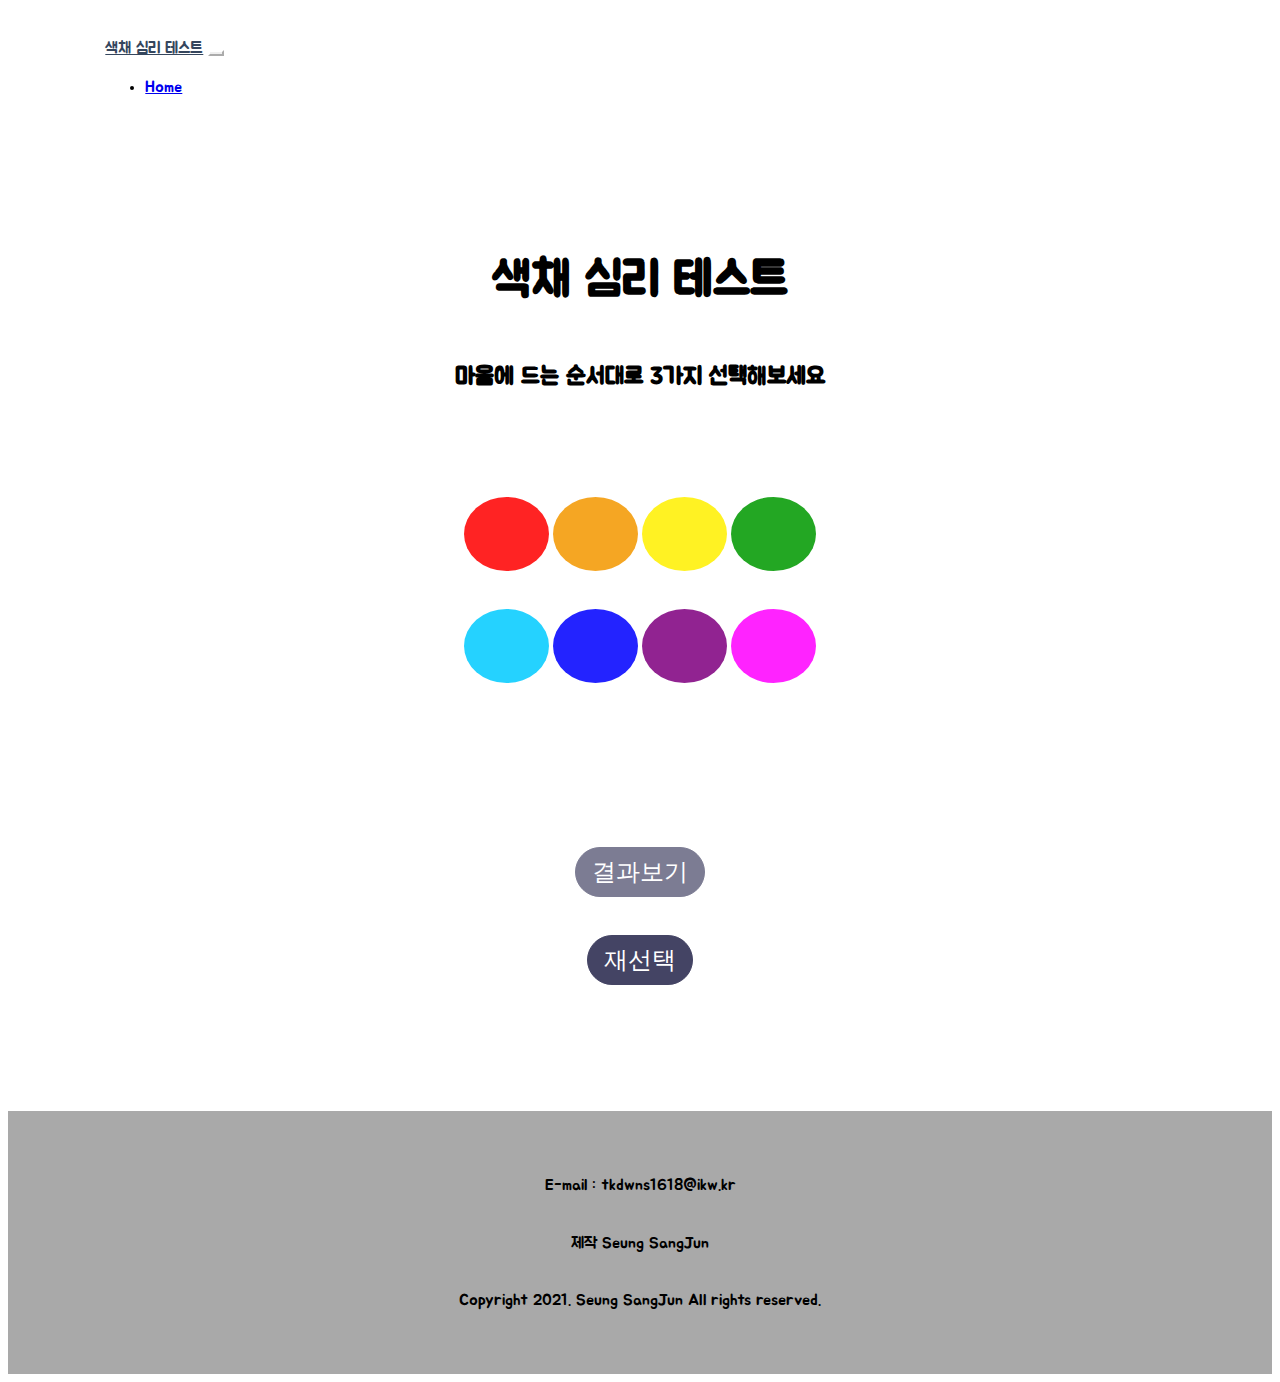
==== index.html @ 50b585b0 "Css change" ====
<!DOCTYPE html>
<html lang="en">

<head>
    <!-- Required meta tags -->
    <meta charset="utf-8">
    <meta name="viewport" content="width=device-width, initial-scale=1">
    <meta name="author" content="상준">
    <meta name="naver-site-verification" content="c66c7bd47a25f1cf93e1c4541ea6fa828162bc7e" />
    <meta name="description" content="8가지 색깔을 통해 당신의 현재 심리상태를 알아봅니다. 마음에 드는 색을 골라 당신의 심리상태를 알아보세요. | 색채심리테스트 | 색깔심리검사">
    <meta name="keywords" content="색깔 테스트, 색채 테스트, 심리, 색깔 검사, 색채 검사, 색깔, 색채, 심리검사, 심리테스트, 인스타 심리 테스트, 인스타 심리, 색깔 심리 검사, 색깔 심리 테스트, 색채 심리 검사, 색채 심리 테스트">
    <meta property="og:type" content="website">
    <meta property="og:title" content="색채 심리 테스트">
    <meta property="og:description" content="8가지 색깔을 통해 당신의 현재 심리상태를 알아봅니다. 마음에 드는 색을 골라 당신의 심리상태를 알아보세요. | 색채심리테스트 | 색깔심리검사">
    <!-- <meta property="og:image" content="http://www.mysite.com/myimage.jpg"> -->
    <meta property="og:url" content="https://color-psy-test.netlify.app/">

    <!-- Bootstrap CSS -->
    <link href="https://cdn.jsdelivr.net/npm/bootstrap@5.0.0-beta2/dist/css/bootstrap.min.css" rel="stylesheet" integrity="sha384-BmbxuPwQa2lc/FVzBcNJ7UAyJxM6wuqIj61tLrc4wSX0szH/Ev+nYRRuWlolflfl" crossorigin="anonymous">
    <link rel="stylesheet" href="./colorstyle.css">
    <link rel="canonical" href="https://color-psy-test.netlify.app/">

    <title>색채 심리 테스트</title>

    <!-- Go to www.addthis.com/dashboard to customize your tools -->
    <script type="text/javascript" src="//s7.addthis.com/js/300/addthis_widget.js#pubid=ra-603cae813960a5e9"></script>
    <!-- Global site tag (gtag.js) - Google Analytics -->
    <script async src="https://www.googletagmanager.com/gtag/js?id=G-629039DNW6"></script>
    <script>
        window.dataLayer = window.dataLayer || [];

        function gtag() {
            dataLayer.push(arguments);
        }
        gtag('js', new Date());

        gtag('config', 'G-629039DNW6');
    </script>
</head>

<body>
    <nav class="navbar navbar-expand-lg navbar-light nav-distance">
        <div class="container-fluid font">
            <a class="navbar-brand font" href="index.html">색채 심리 테스트</a>
            <button class="navbar-toggler" type="button" data-bs-toggle="collapse" data-bs-target="#navbarSupportedContent" aria-controls="navbarSupportedContent" aria-expanded="false" aria-label="Toggle navigation">
            <span class="navbar-toggler-icon"></span>
          </button>
            <div class="collapse navbar-collapse" id="navbarSupportedContent">
                <ul class="navbar-nav me-auto mb-2 mb-lg-0">
                    <li class="nav-item">
                        <a class="nav-link active" aria-current="page" href="index.html">Home</a>
                    </li>
                </ul>
            </div>
        </div>
    </nav>

    <section class="section" id="sectiontitle">
        <h1 class="title font"><b>색채 심리 테스트</b></h1>
        <h2 class="subtitle font">마음에 드는 순서대로 <b>3가지</b> 선택해보세요</h2>
    </section>

    <section class="section" id="resulttext" style="display:none;">
        <h1 class="title font"><b>테스트 결과</b></h1>
    </section>

    <section class="mainsection">
        <div class="color-btn" id="allbtn">
            <div class="color-group01">
                <input class="color-red" id="red" onclick="clickColor()" type="button" value="   "></input>
                <input class="color-orange" id="orange" onclick="clickColor()" type="button" value="   "></input>
                <input class="color-yellow" id="yellow" onclick="clickColor()" type="button" value="   "></input>
                <input class="color-green" id="green" onclick="clickColor()" type="button" value="   "></input>
            </div>
            <div class="color-group02">
                <input class="color-turquoise" id="turquoise" onclick="clickColor()" type="button" value="   "></input>
                <input class="color-blue" id="blue" onclick="clickColor()" type="button" value="   "></input>
                <input class="color-violet" id="violet" onclick="clickColor()" type="button" value="   "></input>
                <input class="color-magenta" id="magenta" onclick="clickColor()" type="button" value="   "></input>
            </div>
        </div>
        <div class="result-main font" id="resultmain" style="display:none;">
            <div class="result-01" id="res01">
                <input id="result-01-box" type="button" value="   "></input>
                <h3 class="title font"><b>나는 어떤 사람인가</b></h3>
            </div>
            <div class="result-02" id="res02">
                <input id="result-02-box" type="button" value="   "></input>
                <h3 class="title font"><b>무의식적 생각</b></h3>
            </div>
            <div class="result-03" id="res03">
                <input id="result-03-box" type="button" value="   "></input>
                <h3 class="title font"><b>목표를 이루기 위해</b></h3>
            </div>
        </div>

        <div class="other-btn font">
            <!-- <input class="stbutton" id="stbtn" onclick="location.href='result.html'" type="button" value="결과보기"></input> -->
            <div class="start-btn" id="startbtn">
                <input class="stbutton" id="stbtn" onclick="resultDisplay()" type="button" value="결과보기" disabled="disabled"></input>
            </div>
            <div class="reselection-btn" id="reselectionbtn">
                <input class="rsltbutton" id="reselbtn" onclick="reselection()" type="button" value="재선택"></input>
            </div>
            <div class="restart-btn" id="restartbtn" style="display:none;">
                <input class="rstbutton" id="rebtn" onclick="restart()" type="button" value="다시 테스트해보기"></input>
            </div>
        </div>

    </section>

    <!-- Go to www.addthis.com/dashboard to customize your tools -->
    <div class="share-box">
        <div class="addthis_inline_share_toolbox_2dx0"></div>
    </div>

    <!-- 광고 -->
    <div class="ad-banner">
        <ins class="kakao_ad_area" style="display:none;" data-ad-unit="DAN-7DgciFks07MJD0vT" data-ad-width="320" data-ad-height="100"></ins>
        <ins class="kakao_ad_area" style="display:none;" data-ad-unit="DAN-l3HA8aJtz7oSst9w" data-ad-width="320" data-ad-height="100"></ins>
    </div>
    <script type="text/javascript" src="//t1.daumcdn.net/kas/static/ba.min.js" async></script>

    <footer class="footer">
        <div class="contact01">
            <a>E-mail : tkdwns1618@ikw.kr</a>
        </div>
        <div class="contact02">
            <a>제작 Seung SangJun</a>
        </div>
        <span class="footer__text"> Copyright 2021. Seung SangJun All rights reserved.</span></footer>

    <!-- Option 1: Bootstrap Bundle with Popper -->
    <script src="https://cdn.jsdelivr.net/npm/bootstrap@5.0.0-beta2/dist/js/bootstrap.bundle.min.js" integrity="sha384-b5kHyXgcpbZJO/tY9Ul7kGkf1S0CWuKcCD38l8YkeH8z8QjE0GmW1gYU5S9FOnJ0" crossorigin="anonymous"></script>
    <script>
        var count = 0;
        var colorArr = new Array(4);

        function clickColor() {
            var color = event.srcElement.id;
            colorArr[count] = color;
            count++;

            if (count < 4) {
                document.getElementById(color).value = " " + count + " ";
            } else {
                alert("3개만 선택 가능합니다! 재선택 버튼을 눌러주세요");
                count = 3;
            }

            if (count == 3) {
                btn_css_change();
                btn_on();
            }
        }

        function reselection() {
            document.getElementById("red").value = "   ";
            document.getElementById("orange").value = "   ";
            document.getElementById("yellow").value = "   ";
            document.getElementById("green").value = "   ";
            document.getElementById("turquoise").value = "   ";
            document.getElementById("blue").value = "   ";
            document.getElementById("violet").value = "   ";
            document.getElementById("magenta").value = "   ";
            count = 0;

            document.getElementByid("testtest").sytle.display = "block";

            btn.style.backgroundColor = "#7C7C93";
            btn.style.borderColor = "#7C7C93";
        }

        function input_append01() {
            app = document.getElementById("res01");
            if (colorArr[0] == "red") {
                app.innerHTML += "<p>남을&nbsp따르기보다&nbsp먼저&nbsp앞서&nbsp이끄는&nbsp성격으로&nbsp사교적이며&nbsp지도력이 있다.&nbsp경쟁심이&nbsp강하고&nbsp정열적이다.&nbsp목표&nbsp달성,&nbsp성공이라는&nbsp말을&nbsp자주&nbsp언급하며,&nbsp계획이나&nbsp전략보다&nbsp결단력을&nbsp믿고&nbsp목표를&nbsp향&nbsp해&nbsp행동한다.&nbsp끊임없이&nbsp에너지가&nbsp솟구치는&nbsp당신,&nbsp논리와&nbsp감정의&nbsp조화를&nbsp위해&nbsp노력하자.</p>";
            } else if (colorArr[0] == "orange") {
                app.innerHTML += "<p>경쾌하고&nbsp;낙천적인&nbsp;성격으로&nbsp;활기차고&nbsp;행복한&nbsp;기질을&nbsp;가진&nbsp;사람이다.&nbsp;인생을&nbsp;즐기면서&nbsp;어느&nbsp;곳이든지&nbsp;능동적으로&nbsp;참여해&nbsp;주위&nbsp;사람들을&nbsp;즐겁게&nbsp;한다.&nbsp;지나친&nbsp;활동은&nbsp;피로를&nbsp;부를&nbsp;수&nbsp;있다.&nbsp;균형&nbsp;있게&nbsp;일의&nbsp;순위를&nbsp;정하고,&nbsp;전체적인&nbsp;상황을&nbsp;살펴보려고&nbsp;노력하자.</p>";
            } else if (colorArr[0] == "yellow") {
                app.innerHTML += "<p>이성적이고&nbsp;논리적으로&nbsp;인생을&nbsp;바라보며,&nbsp;지적이고&nbsp;분석적이다.&nbsp;지배하기보다&nbsp;우월하기위해&nbsp;노력하며,&nbsp;관심&nbsp;있는&nbsp;분야에서&nbsp;전문성을&nbsp;자랑한다.&nbsp;말솜씨가&nbsp;뛰어나&nbsp;말이나&nbsp;숫자&nbsp;관련&nbsp;일에&nbsp;참여하며,&nbsp;책임감과&nbsp;권위를&nbsp;필요로&nbsp;하는&nbsp;곳에&nbsp;어울린다.</p>";
            } else if (colorArr[0] == "green") {
                app.innerHTML += "<p>언제나&nbsp;균형을&nbsp;추구해&nbsp;행동하기&nbsp;전에&nbsp;심사숙고하며&nbsp;자발적으로&nbsp;나서지&nbsp;않는다.&nbsp;능률적이고&nbsp;성실하며,&nbsp;깔끔하고&nbsp;단정하다.&nbsp;자연에&nbsp;탄복하며&nbsp;탁&nbsp;트인&nbsp;공간과&nbsp;자연&nbsp;소재&nbsp;제품에&nbsp;매력을&nbsp;느낀다.&nbsp;주변&nbsp;상황이나&nbsp;사람에&nbsp;대해&nbsp;지나친&nbsp;조심성을&nbsp;가진&nbsp;당신,&nbsp;변화의&nbsp;필요성에&nbsp;대해&nbsp;생각해보자.</p>";
            } else if (colorArr[0] == "turquoise") {
                app.innerHTML += "<p>겉으로&nbsp;침착하고&nbsp;차분한&nbsp;모습으로&nbsp;어려운&nbsp;일도&nbsp;수월하게&nbsp;처리하며,&nbsp;상황에&nbsp;따라&nbsp;참신한&nbsp;상상력을&nbsp;발휘한다.&nbsp;빠른&nbsp;결단과&nbsp;행동으로&nbsp;장애물에&nbsp;대처하는&nbsp;모습과&nbsp;편안한&nbsp;대화&nbsp;방식은&nbsp;인기&nbsp;요인이&nbsp;되며,&nbsp;뛰어난&nbsp;통찰력을&nbsp;지니고&nbsp;있어&nbsp;자신의&nbsp;목적이나&nbsp;방향의식을&nbsp;다른&nbsp;사람에게&nbsp;쉽게&nbsp;반영시킬&nbsp;수&nbsp;있다.&nbsp;너무&nbsp;영적인&nbsp;면에&nbsp;치중하기보다&nbsp;현실성&nbsp;있는&nbsp;아이디어를&nbsp;창출하자.</p>";
            } else if (colorArr[0] == "blue") {
                app.innerHTML += "<p>부드럽고&nbsp;온화하며&nbsp;쉽게&nbsp;흥분하지&nbsp;않는&nbsp;성격은&nbsp;다른&nbsp;이들에게&nbsp;소극적인&nbsp;사람으로&nbsp;보인다.&nbsp;정신적인&nbsp;면을&nbsp;중요시해&nbsp;진실함을&nbsp;자산으로&nbsp;여기며,&nbsp;믿음직하고&nbsp;충실하다.&nbsp;안정된&nbsp;에너지를&nbsp;발산하는&nbsp;당신과&nbsp;함께하는&nbsp;사람들은&nbsp;편안함을&nbsp;느낀다.&nbsp;자신에&nbsp;대한&nbsp;지나친&nbsp;몰입은&nbsp;고립과&nbsp;자신감&nbsp;결여로&nbsp;이어지니&nbsp;주의하자.</p>";
            } else if (colorArr[0] == "violet") {
                app.innerHTML += "<p>신비함과&nbsp;정신적&nbsp;세계에&nbsp;관심이&nbsp;많아&nbsp;영적인&nbsp;면을&nbsp;활용하지만&nbsp;현실에는&nbsp;잘&nbsp;적응한다.&nbsp;의미가&nbsp;있는&nbsp;봉사를&nbsp;원하며,&nbsp;고상하고&nbsp;예술적&nbsp;표현력이&nbsp;뛰어나&nbsp;예술,&nbsp;종교&nbsp;등의&nbsp;활동을&nbsp;직업으로&nbsp;삼으면&nbsp;좋다.&nbsp;설정한&nbsp;비전을&nbsp;달성할&nbsp;수&nbsp;없을&nbsp;것&nbsp;같다는&nbsp;자신감&nbsp;부족을&nbsp;이겨내자.</p>";
            } else if (colorArr[0] == "magenta") {
                app.innerHTML += "<p>친절하고&nbsp;사려&nbsp;깊은&nbsp;사람으로&nbsp;타인에게&nbsp;사랑과&nbsp;연민을&nbsp;보낼&nbsp;줄&nbsp;아는&nbsp;세상의&nbsp;소금&nbsp;같은&nbsp;존재.&nbsp;인생에&nbsp;대한&nbsp;성숙한&nbsp;이해심으로&nbsp;주위&nbsp;사람들을&nbsp;격려하고&nbsp;지지하려&nbsp;노력한다.&nbsp;타인과의&nbsp;협응력이&nbsp;뛰어나&nbsp;상담이나&nbsp;간호사,&nbsp;사회사업가&nbsp;같이&nbsp;타인을&nbsp;보살피는&nbsp;분야에&nbsp;일하는&nbsp;경우가&nbsp;많다.</p>";
            }
        }


        function input_append02() {
            app = document.getElementById("res02");
            if (colorArr[1] == "red") {
                app.innerHTML += "<p>나를&nbsp;자극하고&nbsp;분발시켜야&nbsp;할&nbsp;때.&nbsp;몸이&nbsp;지치지&nbsp;않도록&nbsp;신체적&nbsp;힘을&nbsp;기르고&nbsp;에너지를&nbsp;적절히조절하며&nbsp;인내심을&nbsp;가지려&nbsp;노력하자.&nbsp;</p>";
            } else if (colorArr[1] == "orange") {
                app.innerHTML += "<p>내적으로&nbsp;균형을&nbsp;찾기&nbsp;위해&nbsp;노력할&nbsp;때.&nbsp;강압적&nbsp;태도가&nbsp;자주&nbsp;보일&nbsp;수&nbsp;있으니&nbsp;느긋하고&nbsp;편안하게&nbsp;나에게&nbsp;시간을&nbsp;주자.</p>";
            } else if (colorArr[1] == "yellow") {
                app.innerHTML += "<p>현재에&nbsp;맞는&nbsp;에너지를&nbsp;표현할&nbsp;때.&nbsp;너무&nbsp;앞선&nbsp;아이디어는&nbsp;불만족&nbsp;상태를&nbsp;야기할&nbsp;수&nbsp;있으니현실을&nbsp;인지하자.</p>";
            } else if (colorArr[1] == "green") {
                app.innerHTML += "<p>내면의&nbsp;상처를&nbsp;돌봐야&nbsp;할&nbsp;때.&nbsp;감정을&nbsp;억누르고&nbsp;솔직한&nbsp;표현을&nbsp;어려워해&nbsp;위축감을&nbsp;느낄&nbsp;수&nbsp;있으니&nbsp;나를&nbsp;치유할&nbsp;수&nbsp;있는&nbsp;무언가&nbsp;혹은&nbsp;누군가를&nbsp;찾아보자.</p>";
            } else if (colorArr[1] == "turquoise") {
                app.innerHTML += "<p>사람들과&nbsp;조금&nbsp;거리를&nbsp;두어야&nbsp;할&nbsp;때.&nbsp;당신의&nbsp;에너지에&nbsp;이끌린&nbsp;사람들의&nbsp;요구로&nbsp;자신만의&nbsp;공간을&nbsp;침범당한&nbsp;지금,&nbsp;심신의&nbsp;정화가&nbsp;필요하다.</p>";
            } else if (colorArr[1] == "blue") {
                app.innerHTML += "<p>침묵을&nbsp;깨야&nbsp;할&nbsp;때.&nbsp;고요함과&nbsp;평화로운&nbsp;외면은&nbsp;강점이기도&nbsp;하지만&nbsp;지나치면&nbsp;우울과&nbsp;의기소침에&nbsp;빠질&nbsp;수&nbsp;있으니&nbsp;자기&nbsp;표현력과&nbsp;말하는&nbsp;습관이&nbsp;필요하다.</p>";
            } else if (colorArr[1] == "violet") {
                app.innerHTML += "<p>자신을&nbsp;믿고&nbsp;성숙해져야&nbsp;할&nbsp;때.&nbsp;뛰어난&nbsp;능력에&nbsp;비해&nbsp;자긍심이&nbsp;부족한&nbsp;당신.&nbsp;타인의&nbsp;인정을&nbsp;통해&nbsp;자신을&nbsp;찾기보다&nbsp;성실하고&nbsp;끈기&nbsp;있는&nbsp;상황&nbsp;극복을&nbsp;통해&nbsp;성장해보자.</p>";
            } else if (colorArr[1] == "magenta") {
                app.innerHTML += "<p>나를&nbsp;먼저&nbsp;사랑해야&nbsp;할&nbsp;때.&nbsp;타인에&nbsp;대한&nbsp;일방적인&nbsp;지원과&nbsp;협조는&nbsp;나의&nbsp;욕구에&nbsp;대한&nbsp;가치를&nbsp;잊게&nbsp;만들&nbsp;수&nbsp;있으니&nbsp;의무적&nbsp;보답은&nbsp;자제하자.</p>";
            }
        }

        function input_append03() {
            app = document.getElementById("res03");
            if (colorArr[2] == "red") {
                app.innerHTML += "<p>생각해&nbsp;둔&nbsp;새로운&nbsp;일에&nbsp;대한&nbsp;행동을&nbsp;미루지&nbsp;말고&nbsp;현실에&nbsp;집중해&nbsp;기회를&nbsp;잡자.&nbsp;에너지가&nbsp;고갈되어&nbsp;재충전의&nbsp;필요성을&nbsp;알리는&nbsp;것일&nbsp;수도&nbsp;있는데,&nbsp;이때&nbsp;파란색은&nbsp;에너지&nbsp;보충을&nbsp;도울&nbsp;수&nbsp;있다.</p>";
            } else if (colorArr[2] == "orange") {
                app.innerHTML += "<p>순간적&nbsp;충동을&nbsp;자제하고&nbsp;신중하게&nbsp;건설적으로&nbsp;행동하자.&nbsp;내적&nbsp;위축으로&nbsp;인한&nbsp;선택이라면&nbsp;용감한&nbsp;행동력과&nbsp;인생을&nbsp;즐기려는&nbsp;의지를&nbsp;찾아야&nbsp;한다.</p>";
            } else if (colorArr[2] == "yellow") {
                app.innerHTML += "<p>자신의&nbsp;선택에&nbsp;대해&nbsp;긍정적이고&nbsp;개방적으로&nbsp;행동하자.&nbsp;휴식의&nbsp;필요성에&nbsp;의해&nbsp;선택될&nbsp;수&nbsp;있는데,&nbsp;이때&nbsp;충분한&nbsp;태양빛을&nbsp;받아보자.&nbsp;또한&nbsp;나의&nbsp;지식을&nbsp;유익하게&nbsp;전달하고자&nbsp;하는&nbsp;욕구일&nbsp;때&nbsp;타고난&nbsp;직감과&nbsp;지혜를&nbsp;활용하면&nbsp;노력이&nbsp;빛을&nbsp;발할&nbsp;것이다.</p>";
            } else if (colorArr[2] == "green") {
                app.innerHTML += "<p>편안한&nbsp;사람들과의&nbsp;의미&nbsp;있는&nbsp;관계&nbsp;형성을&nbsp;통해&nbsp;나의&nbsp;가치를&nbsp;찾아보자.&nbsp;인생을&nbsp;즐거움을&nbsp;찾고&nbsp;새로운&nbsp;시각으로&nbsp;바라보는&nbsp;계기를&nbsp;통해&nbsp;상실과&nbsp;무기력에서&nbsp;벗어날&nbsp;수&nbsp;있다.</p>";
            } else if (colorArr[2] == "turquoise") {
                app.innerHTML += "<p>변화와&nbsp;도전을&nbsp;통해&nbsp;인생의&nbsp;성장을&nbsp;도모하자.&nbsp;인생의&nbsp;시련과&nbsp;장애물을&nbsp;반기고&nbsp;도전&nbsp;정신으로&nbsp;이겨나가면&nbsp;활력과&nbsp;강인함으로&nbsp;보상된다.</p>";
            } else if (colorArr[2] == "blue") {
                app.innerHTML += "<p>삶의&nbsp;순리를&nbsp;깨닫고&nbsp;매일&nbsp;매일의&nbsp;현실에&nbsp;평범함을&nbsp;중요시하자.&nbsp;생각이나&nbsp;명상만이&nbsp;전부가아닌&nbsp;일상&nbsp;속에서&nbsp;순조롭게&nbsp;적응하는&nbsp;융통성을&nbsp;발휘해야&nbsp;진정한&nbsp;자유를&nbsp;찾을&nbsp;수&nbsp;있다.</p>";
            } else if (colorArr[2] == "violet") {
                app.innerHTML += "<p>타고난&nbsp;능력을&nbsp;실질적으로&nbsp;사용할&nbsp;수&nbsp;있도록&nbsp;개발하자.&nbsp;특별한&nbsp;치유력을&nbsp;타인과&nbsp;나누고싶다면&nbsp;자신을&nbsp;믿고&nbsp;그&nbsp;능력을&nbsp;갈고&nbsp;닦아야&nbsp;한다.</p>";
            } else if (colorArr[2] == "magenta") {
                app.innerHTML += "<p>이미&nbsp;목표를&nbsp;향해&nbsp;노력&nbsp;중이거나&nbsp;어느&nbsp;정도&nbsp;수준에&nbsp;도달한&nbsp;상태.&nbsp;이럴&nbsp;때일수록&nbsp;자만과&nbsp;우월함에&nbsp;사로잡히지&nbsp;않도록&nbsp;조심해야&nbsp;사람들과의&nbsp;관계에&nbsp;문제가&nbsp;생기지&nbsp;않는다.</p>";
            }
        }


        function resultDisplay() {
            document.getElementById('result-01-box').className = "color-" + colorArr[0];
            document.getElementById('result-02-box').className = "color-" + colorArr[1];
            document.getElementById('result-03-box').className = "color-" + colorArr[2];

            input_append01();
            input_append02();
            input_append03();
        }

        function restart() {
            location.href = 'index.html';
        }

        function btn_on() {
            btn = document.getElementById('stbtn');
            btn.disabled = false;
        }

        function btn_css_change() {
            btn = document.getElementById('stbtn');
            btn.style.backgroundColor = "#444464";
            btn.style.borderColor = "#444464";
        }
    </script>

    <script type="text/javascript" src="jquery-3.5.1.min.js"></script>
    <script type="text/javascript">
        $(document).ready(function() {
            $("input[class='stbutton']").click(function() {
                $("div[id='restartbtn']").fadeIn(0);
                $("div[id='allbtn']").fadeOut(0);
                $("div[id='startbtn']").fadeOut(0);
                $("div[id='reselectionbtn']").fadeOut(0);
                $("section[id='sectiontitle']").fadeOut(0);
                $("div[id='resultmain']").fadeIn(0);
                $("section[id='resulttext']").fadeIn(0);
            });
        });
    </script>

</body>

</html>
---- colorstyle.css ----
@import url('https://fonts.googleapis.com/css2?family=Jua&display=swap');
body {
    background-color: #ffffff;
}

.nav-distance {
    padding: 2.1% 7.7%;
}

.navbar-brand {
    font-family: NanumSquareR;
    line-height: 1.68;
    text-align: left;
    color: #35465d;
}

.navbar-light .navbar-toggler {
    border-color: #ffffff;
}

.section {
    margin-top: 8%;
}

.title {
    font-family: NanumSquareR;
    font-size: 3rem;
    line-height: 1.67;
    text-align: center;
    color: var(--dark-grey-blue);
}

.subtitle {
    margin-top: 3%;
    font-family: NanumSquareR;
    font-size: 1.5rem;
    line-height: 1.53;
    text-align: center;
    color: var(--dark-grey-blue);
}

.color-btn {
    text-align: center;
}

.color-group01 {
    margin-top: 8%;
}

.color-group02 {
    margin-top: 3%;
}

.other-btn {
    margin-top: 5%;
    text-align: center;
}

.result-main {
    margin-top: 5%;
    margin-left: 10%;
    margin-right: 10%;
    text-align: center;
}

.stbutton {
    margin-top: 8%;
    padding: 0.5rem 1rem;
    border-radius: 40px;
    border: solid 1.5px #7C7C93;
    background-color: #7C7C93;
    color: white;
    font-size: 1.5rem;
}

.rstbutton {
    margin-top: 3%;
    margin-bottom: 5%;
    padding: 0.5rem 1rem;
    border-radius: 40px;
    border: solid 1.5px #444464;
    background-color: #444464;
    color: white;
    font-size: 1.5rem;
}

.rsltbutton {
    margin-top: 3%;
    margin-bottom: 5%;
    padding: 0.5rem 1rem;
    border-radius: 40px;
    border: solid 1.5px #444464;
    background-color: #444464;
    color: white;
    font-size: 1.5rem;
}

.color-red {
    background-color: rgba(255, 0, 0, 0.863);
    border: none;
    color: white;
    padding: 20px 30px;
    text-align: center;
    text-decoration: none;
    display: inline-block;
    font-size: 30px;
    border-radius: 50%;
}

.color-orange {
    background-color: rgba(243, 152, 0, 0.863);
    border: none;
    color: white;
    padding: 20px 30px;
    text-align: center;
    text-decoration: none;
    display: inline-block;
    font-size: 30px;
    border-radius: 50%;
}

.color-yellow {
    background-color: rgba(255, 240, 0, 0.863);
    border: none;
    color: white;
    padding: 20px 30px;
    text-align: center;
    text-decoration: none;
    display: inline-block;
    font-size: 30px;
    border-radius: 50%;
}

.color-green {
    background-color: rgba(0, 153, 0, 0.863);
    border: none;
    color: white;
    padding: 20px 30px;
    text-align: center;
    text-decoration: none;
    display: inline-block;
    font-size: 30px;
    border-radius: 50%;
}

.color-turquoise {
    background-color: rgba(2, 203, 255, 0.863);
    border: none;
    color: white;
    padding: 20px 30px;
    text-align: center;
    text-decoration: none;
    display: inline-block;
    font-size: 30px;
    border-radius: 50%;
}

.color-blue {
    background-color: rgba(0, 0, 255, 0.863);
    border: none;
    color: white;
    padding: 20px 30px;
    text-align: center;
    text-decoration: none;
    display: inline-block;
    font-size: 30px;
    border-radius: 50%;
}

.color-violet {
    background-color: rgba(128, 0, 128, 0.863);
    border: none;
    color: white;
    padding: 20px 30px;
    text-align: center;
    text-decoration: none;
    display: inline-block;
    font-size: 30px;
    border-radius: 50%;
}

.color-magenta {
    background-color: rgba(255, 0, 255, 0.863);
    border: none;
    color: white;
    padding: 20px 30px;
    text-align: center;
    text-decoration: none;
    display: inline-block;
    font-size: 30px;
    border-radius: 50%;
}

.share-box {
    text-align: center;
    margin-bottom: 5%;
}

.ad-banner {
    margin-top: 5%;
    width: 320px;
    margin: 0 auto;
}

.font {
    font-family: 'Jua', sans-serif;
}

.footer {
    background-color: darkgray;
    font-family: 'Jua', sans-serif;
    text-align: center;
    padding-top: 5%;
    padding-bottom: 5%;
}

.contact01 {
    margin-bottom: 3%;
}

.contact02 {
    margin-bottom: 3%;
}

.footer__text {
    margin-bottom: 5%;
}

h3 {
    font-family: 'Jua', sans-serif;
}

@media screen and (max-width: 600px) {
    html {
        font-size: 10px;
    }
    .navbar-brand {
        font-size: 2rem;
    }
}
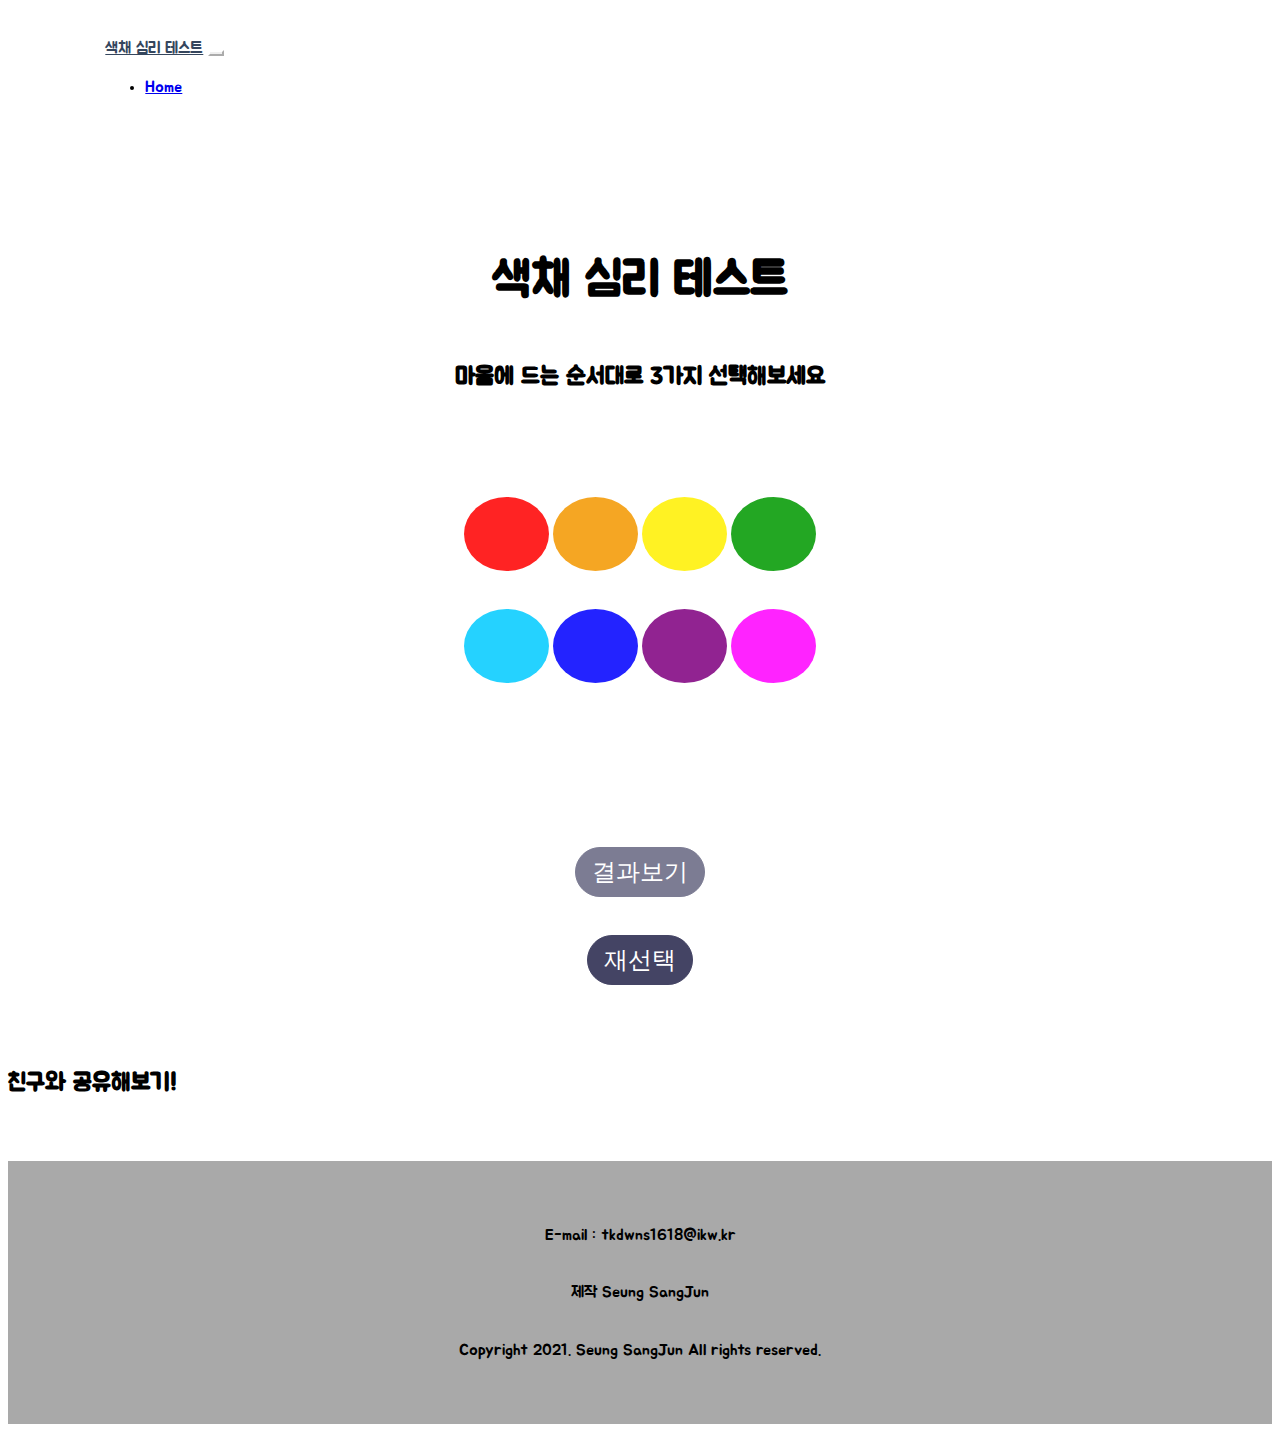
==== commit e6a5f736: "test code - title 변경" ====
--- a/index.html
+++ b/index.html
@@ -19,8 +19,10 @@
     <link href="https://cdn.jsdelivr.net/npm/bootstrap@5.0.0-beta2/dist/css/bootstrap.min.css" rel="stylesheet" integrity="sha384-BmbxuPwQa2lc/FVzBcNJ7UAyJxM6wuqIj61tLrc4wSX0szH/Ev+nYRRuWlolflfl" crossorigin="anonymous">
     <link rel="stylesheet" href="./colorstyle.css">
     <link rel="canonical" href="https://color-psy-test.netlify.app/">
-
-    <title>색채 심리 테스트</title>
+    <link rel="shortcut icon" href="favicon.ico" type="image/x-icon">
+    <link rel="icon" href="favicon.ico" type="image/x-icon">
+
+    <title>test123</title>
 
     <!-- Go to www.addthis.com/dashboard to customize your tools -->
     <script type="text/javascript" src="//s7.addthis.com/js/300/addthis_widget.js#pubid=ra-603cae813960a5e9"></script>
@@ -61,7 +63,7 @@
     </section>
 
     <section class="section" id="resulttext" style="display:none;">
-        <h1 class="title font"><b>테스트 결과</b></h1>
+        <h1 class="title font resulttitle"><b>결과는..</b></h1>
     </section>
 
     <section class="mainsection">
@@ -82,22 +84,23 @@
         <div class="result-main font" id="resultmain" style="display:none;">
             <div class="result-01" id="res01">
                 <input id="result-01-box" type="button" value="   "></input>
-                <h3 class="title font"><b>나는 어떤 사람인가</b></h3>
+                <h3 class="title font"><b>"나" 라는 사람은?</b></h3>
             </div>
             <div class="result-02" id="res02">
                 <input id="result-02-box" type="button" value="   "></input>
-                <h3 class="title font"><b>무의식적 생각</b></h3>
+                <h3 class="title font"><b>현재의 "나"</b></h3>
             </div>
             <div class="result-03" id="res03">
                 <input id="result-03-box" type="button" value="   "></input>
-                <h3 class="title font"><b>목표를 이루기 위해</b></h3>
+                <h3 class="title font"><b>부족한 행동</b></h3>
             </div>
         </div>
 
         <div class="other-btn font">
-            <!-- <input class="stbutton" id="stbtn" onclick="location.href='result.html'" type="button" value="결과보기"></input> -->
             <div class="start-btn" id="startbtn">
-                <input class="stbutton" id="stbtn" onclick="resultDisplay()" type="button" value="결과보기" disabled="disabled"></input>
+                <div class="layerpopup">
+                    <input class="popbtn" id="popupbtn" type="button" value="결과보기" disabled="disabled"></input>
+                </div>
             </div>
             <div class="reselection-btn" id="reselectionbtn">
                 <input class="rsltbutton" id="reselbtn" onclick="reselection()" type="button" value="재선택"></input>
@@ -108,6 +111,23 @@
         </div>
 
     </section>
+
+    <!--popup layer-->
+    <div class="layer_bg" id="layerbg"></div>
+    <div id="layer">
+        <div class="sub1">
+            <ins class="kakao_ad_area" style="display:none;" data-ad-unit="DAN-qbrl3yCbH42GDbK3" data-ad-width="300" data-ad-height="250"></ins>
+            <script type="text/javascript" src="//t1.daumcdn.net/kas/static/ba.min.js" async></script>
+        </div>
+        <div class="sub2">
+            <input class="stbutton" id="stbtn" onclick="resultDisplay()" type="button" value="결과보기" disabled="disabled"></input>
+        </div>
+
+    </div>
+
+    <div class="sharing">
+        <h2 class="font">친구와 공유해보기!</h2>
+    </div>
 
     <!-- Go to www.addthis.com/dashboard to customize your tools -->
     <div class="share-box">
@@ -149,7 +169,6 @@
             }
 
             if (count == 3) {
-                btn_css_change();
                 btn_on();
             }
         }
@@ -165,10 +184,8 @@
             document.getElementById("magenta").value = "   ";
             count = 0;
 
-            document.getElementByid("testtest").sytle.display = "block";
-
-            btn.style.backgroundColor = "#7C7C93";
-            btn.style.borderColor = "#7C7C93";
+            btn_off();
+
         }
 
         function input_append01() {
@@ -244,6 +261,9 @@
             input_append01();
             input_append02();
             input_append03();
+
+            document.getElementById('layer').style.display = "none"
+            document.getElementById('layerbg').style.display = "none";
         }
 
         function restart() {
@@ -253,12 +273,25 @@
         function btn_on() {
             btn = document.getElementById('stbtn');
             btn.disabled = false;
-        }
-
-        function btn_css_change() {
-            btn = document.getElementById('stbtn');
             btn.style.backgroundColor = "#444464";
             btn.style.borderColor = "#444464";
+
+            btn = document.getElementById('popupbtn');
+            btn.disabled = false;
+            btn.style.backgroundColor = "#444464";
+            btn.style.borderColor = "#444464";
+        }
+
+        function btn_off() {
+            btn = document.getElementById('stbtn');
+            btn.disabled = 'disabled';
+            btn.style.backgroundColor = "#7C7C93";
+            btn.style.borderColor = "#7C7C93";
+
+            btn = document.getElementById('popupbtn');
+            btn.disabled = 'disabled';
+            btn.style.backgroundColor = "#7C7C93";
+            btn.style.borderColor = "#7C7C93";
         }
     </script>
 
@@ -277,6 +310,20 @@
         });
     </script>
 
+    <script>
+        $(".layerpopup input").click(function(e) {
+            e.preventDefault();
+            $("#layer").show();
+            $(".layer_bg").show();
+        });
+
+        $("#layer .close, .layer_bg").click(function(e) {
+            e.preventDefault();
+            $("#layer").hide();
+            $(".layer_bg").hide();
+        });
+    </script>
+
 </body>
 
 </html>--- a/colorstyle.css
+++ b/colorstyle.css
@@ -22,6 +22,10 @@
     margin-top: 8%;
 }
 
+.resulttitle {
+    font-size: 2rem;
+}
+
 .title {
     font-family: NanumSquareR;
     font-size: 3rem;
@@ -212,6 +216,7 @@
     text-align: center;
     padding-top: 5%;
     padding-bottom: 5%;
+    margin-top: 5%;
 }
 
 .contact01 {
@@ -228,6 +233,47 @@
 
 h3 {
     font-family: 'Jua', sans-serif;
+}
+
+
+/*/////////////////////////////////////////////////*/
+
+.popbtn {
+    margin-top: 8%;
+    padding: 0.5rem 1rem;
+    border-radius: 40px;
+    border: solid 1.5px #7C7C93;
+    background-color: #7C7C93;
+    color: white;
+    font-size: 1.5rem;
+    text-decoration: none;
+}
+
+
+/* 레이어 팝업창 */
+
+.layer_bg {
+    display: none;
+    position: absolute;
+    top: 0;
+    left: 0;
+    width: 100%;
+    height: 140%;
+    background-color: rgba(0, 0, 0, 0.815);
+}
+
+#layer {
+    display: none;
+    position: absolute;
+    padding-top: 5%;
+    padding-bottom: 5%;
+    padding-left: 3%;
+    padding-right: 3%;
+    top: 50%;
+    left: 50%;
+    background-color: #fff;
+    transform: translate(-50%, -80%);
+    text-align: center;
 }
 
 @media screen and (max-width: 600px) {
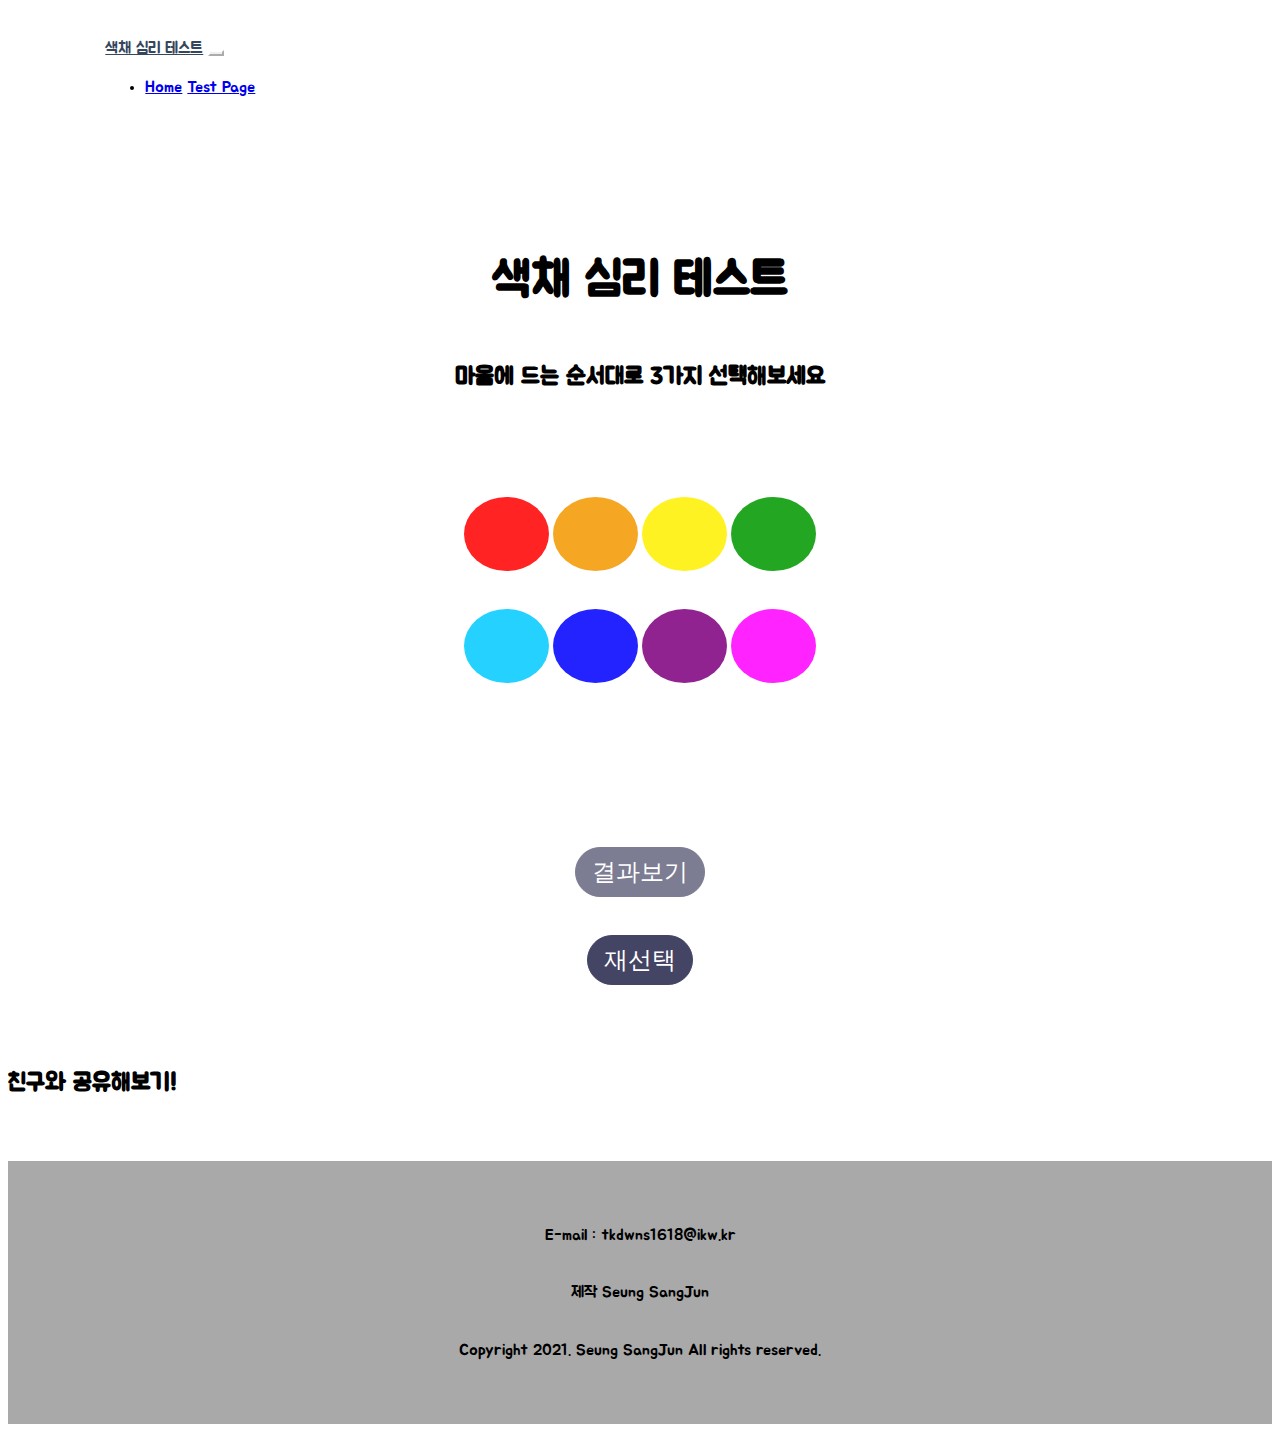
==== commit 7a5355fb: "test page 추가" ====
--- a/index.html
+++ b/index.html
@@ -22,7 +22,7 @@
     <link rel="shortcut icon" href="favicon.ico" type="image/x-icon">
     <link rel="icon" href="favicon.ico" type="image/x-icon">
 
-    <title>test123</title>
+    <title>색채 심리 테스트</title>
 
     <!-- Go to www.addthis.com/dashboard to customize your tools -->
     <script type="text/javascript" src="//s7.addthis.com/js/300/addthis_widget.js#pubid=ra-603cae813960a5e9"></script>
@@ -51,6 +51,7 @@
                 <ul class="navbar-nav me-auto mb-2 mb-lg-0">
                     <li class="nav-item">
                         <a class="nav-link active" aria-current="page" href="index.html">Home</a>
+                        <a class="nav-link active" aria-current="page" href="subpage.html">Test Page</a>
                     </li>
                 </ul>
             </div>
